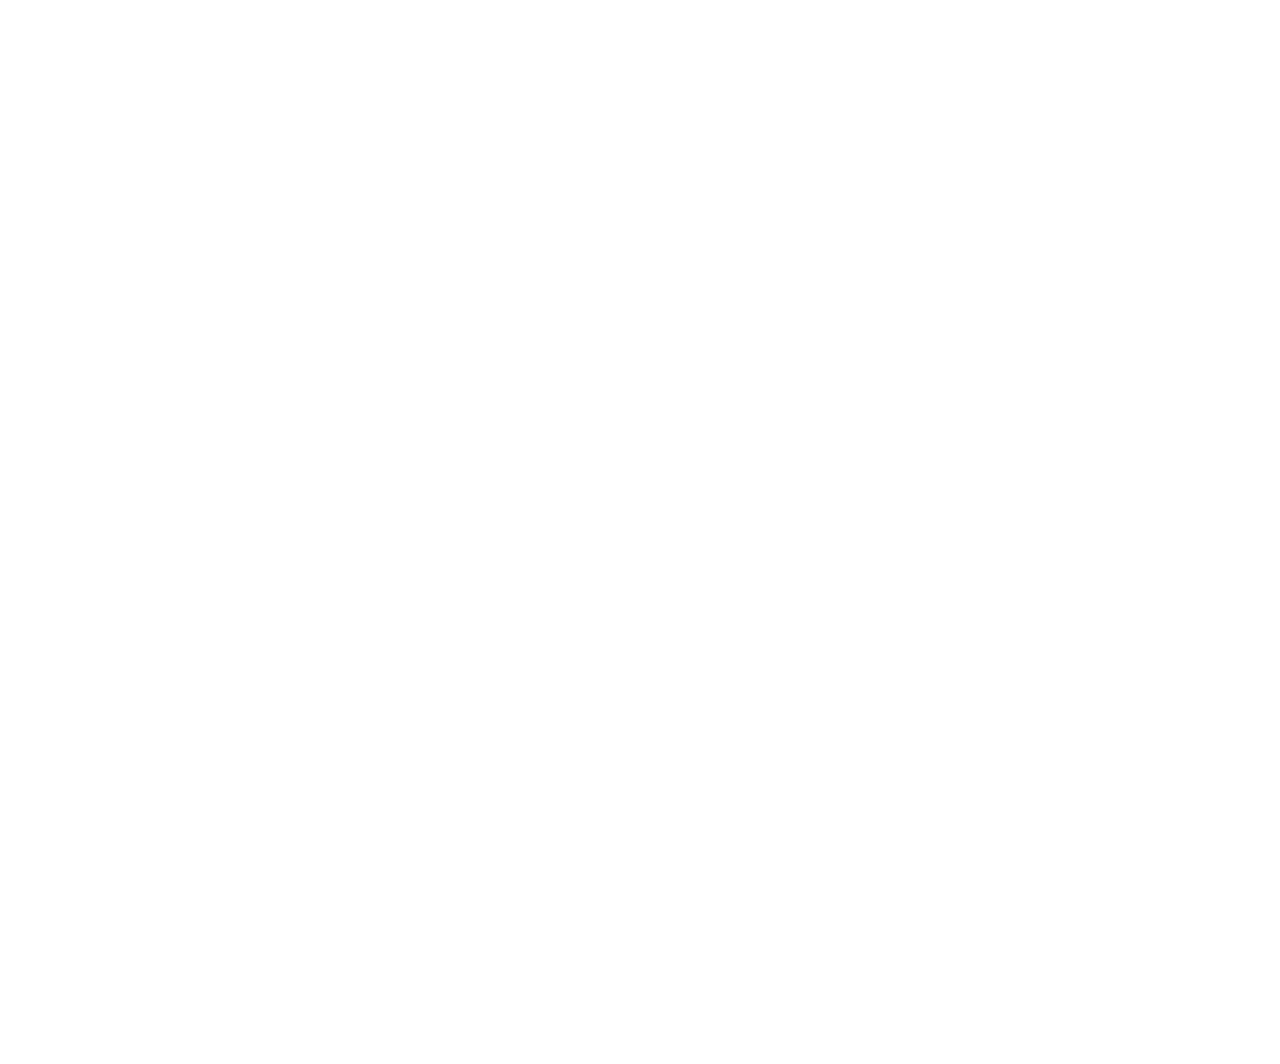
==== become-a-student.html @ 6bda3386 "Start of 'Become a Student' page." ====
<!DOCTYPE HTML>
<html>
<head>
    <title>TechDiversified - Become a Student</title>
    <meta http-equiv="content-type" content="text/html; charset=utf-8"/>
    <meta name="description" content=""/>
    <meta name="keywords" content=""/>
    <!--[if lte IE 8]>
    <script src="css/ie/html5shiv.js"></script><![endif]-->
    <script src="js/jquery.min.js"></script>
    <script src="js/jquery.poptrox.min.js"></script>
    <script src="js/skel.min.js"></script>
    <script src="js/init.js"></script>
    <noscript>
        <link rel="stylesheet" href="css/skel-noscript.css"/>
        <link rel="stylesheet" href="css/style.css"/>
    </noscript>
    <link rel="stylesheet" href="css/program.css"/>
    <!--[if lte IE 8]>
    <link rel="stylesheet" href="css/ie/v8.css"/><![endif]-->
</head>
<body>


<!-- Nav -->
<nav id="nav" style="top: 0px;position:relative">
    <!-- Logo -->
    <h1 id="logo"><a href="http://techdiversified.org"><img src="images/td_logo.png"/><img id="logo_text"
                                                                                           src="images/td_logo_text.png"/></a>
    </h1>

    <div id="headerMenuToggle" class="threeLines" style="float:right" class="clearfix">
        <div class="horizontal-bar"></div>
        <div class="horizontal-bar"></div>
        <div class="horizontal-bar"></div>
    </div>
    <ul>
        <li><a href="#intro">Apply Now</a></li>
        <li><a href="#one">Donate Now</a></li>
    </ul>
</nav>

<div id="rightSideBar">
    <div id="sideBarToggle" class="threeLines" style="float:right" class="clearfix">
        <div class="horizontal-bar"></div>
        <div class="horizontal-bar"></div>
        <div class="horizontal-bar"></div>
    </div>

    <ul>
        <li><a href="#intro">About the Program</a></li>
        <li><a href="#one">Become a Student</a></li>
        <li><a href="#intro">For Companies</a></li>
        <li><a href="#one">Volunteer</a></li>
        <li><a href="#intro">FAQ</a></li>
        <li><a href="#one">Our Team</a></li>
        <li><a href="#one">Contact Us</a></li>
    </ul>
</div>

<!-- Main -->
<section id="staticWrapper" class="main">
    <div class="static-inner">
        <header>
            <h2>Become a Student</h2>
        </header>
        <div class="content clearfix left half-width">
            <div class="textBlock">
                <p>
                    Maybe you've tried, and you're tired of trying to learn by struggling through books and too-simple or too-random online tutorials by yourself? Wouldn't it be nice if someone could just sit down and show you how to do it, step by step, so you can learn at your own pace -- in a way you could REALLY learn it?  --- Come check us out at Tech Diversified!
                </p>
            </div>
            <div class="textBlock">
                <p>
                    We are not a traditional classroom where teachers spend 95% of their time lecturing and working through example exercises on the board and students spending 95% of their (most effective, real learning time) doing “homework exercises” on their own.  Our students spend the majority of their class time actually working 	on problems while the teacher guides them in a structured way.
                </p>
            </div>
            <div class="textBlock">
                <p>
                    We realize that everyone learns differently, so we try to keep the student- to-teacher ratio as small as possible – so our students can utilize the classroom time and the teachers experience to its fullest ability.
                </p>
            </div>
        </div>
        <div class="left" style="text-align:center;">
            <img src="images/becomeastudent_circle.png" alt="become a student" />
            <div>Apply Now</div>
        </div>
    </div>
</section>

<!-- Footer -->
<footer id="footer">

    <!--
         Social Icons

         Use anything from here: http://fortawesome.github.io/Font-Awesome/cheatsheet/)
    -->
    <ul class="actions">
        <li><a href="#" class="fa solo fa-twitter"><span>Twitter</span></a></li>
        <li><a href="#" class="fa solo fa-facebook"><span>Facebook</span></a></li>
        <li><a href="#" class="fa solo fa-linkedin"><span>Linkedin</span></a></li>
    </ul>

    <!-- Menu -->
    <ul class="menu">
        <li>&copy; 2014 Tech Diversified. All Rights Reserved.</li>
    </ul>

</footer>

</body>
</html>
---- css/skel-noscript.css ----
/* Resets (http://meyerweb.com/eric/tools/css/reset/ | v2.0 | 20110126 | License: none (public domain)) */

	html,body,div,span,applet,object,iframe,h1,h2,h3,h4,h5,h6,p,blockquote,pre,a,abbr,acronym,address,big,cite,code,del,dfn,em,img,ins,kbd,q,s,samp,small,strike,strong,sub,sup,tt,var,b,u,i,center,dl,dt,dd,ol,ul,li,fieldset,form,label,legend,table,caption,tbody,tfoot,thead,tr,th,td,article,aside,canvas,details,embed,figure,figcaption,footer,header,hgroup,menu,nav,output,ruby,section,summary,time,mark,audio,video{margin:0;padding:0;border:0;font-size:100%;font:inherit;vertical-align:baseline;}article,aside,details,figcaption,figure,footer,header,hgroup,menu,nav,section{display:block;}body{line-height:1;}ol,ul{list-style:none;}blockquote,q{quotes:none;}blockquote:before,blockquote:after,q:before,q:after{content:'';content:none;}table{border-collapse:collapse;border-spacing:0;}body{-webkit-text-size-adjust:none}

/* Box Model */

	*, *:before, *:after {
		-moz-box-sizing: border-box;
		-webkit-box-sizing: border-box;
		-o-box-sizing: border-box;
		-ms-box-sizing: border-box;
		box-sizing: border-box;
	}

/* Container */

	body {
		min-width: 1200px;
	}

	.container {
		width: 1200px;
		margin-left: auto;
		margin-right: auto;
	}

	/* Modifiers */
	
		.container.small {
			width: 900px;
		}

		.container.big {
			width: 100%;
			max-width: 1500px;
			min-width: 1200px;
		}

/* Grid */

	/* Cells */

		.\31 2u { width: 100% }
		.\31 1u { width: 91.6666666667% }
		.\31 0u { width: 83.3333333333% }
		.\39 u { width: 75% }
		.\38 u { width: 66.6666666667% }
		.\37 u { width: 58.3333333333% }
		.\36 u { width: 50% }
		.\35 u { width: 41.6666666667% }
		.\34 u { width: 33.3333333333% }
		.\33 u { width: 25% }
		.\32 u { width: 16.6666666667% }
		.\31 u { width: 8.3333333333% }
		.\-11u { margin-left: 91.6666666667% }
		.\-10u { margin-left: 83.3333333333% }
		.\-9u { margin-left: 75% }
		.\-8u { margin-left: 66.6666666667% }
		.\-7u { margin-left: 58.3333333333% }
		.\-6u { margin-left: 50% }
		.\-5u { margin-left: 41.6666666667% }
		.\-4u { margin-left: 33.3333333333% }
		.\-3u { margin-left: 25% }
		.\-2u { margin-left: 16.6666666667% }
		.\-1u { margin-left: 8.3333333333% }

		.row > * {
			padding: 50px 0 0 50px;
			float: left;
			-moz-box-sizing: border-box;
			-webkit-box-sizing: border-box;
			-o-box-sizing: border-box;
			-ms-box-sizing: border-box;
			box-sizing: border-box;
		}

		.row + .row > * {
			padding-top: 50px;
		}

		.row {
			margin-left: -50px;
		}

	/* Rows */

		.row:after {
			content: '';
			display: block;
			clear: both;
			height: 0;
		}

		.row:first-child > * {
			padding-top: 0;
		}

		.row > * {
			padding-top: 0;
		}

		/* Modifiers */

			/* Flush */

				.row.flush {
					margin-left: 0;
				}

				.row.flush > * {
					padding: 0 !important;
				}

			/* Quarter */

				.row.quarter > * {
					padding: 12.5px 0 0 12.5px;
				}

				.row.quarter + .row.quarter > * {
					padding-top: 12.5px;
				}

				.row.quarter {
					margin-left: -12.5px;
				}

			/* Half */

				.row.half > * {
					padding: 25px 0 0 25px;
				}

				.row.half + .row.half > * {
					padding-top: 25px;
				}

				.row.half {
					margin-left: -25px;
				}

			/* One and (a) Half */

				.row.oneandhalf > * {
					padding: 75px 0 0 75px;
				}

				.row.oneandhalf + .row.oneandhalf > * {
					padding-top: 75px;
				}

				.row.oneandhalf {
					margin-left: -75px;
				}

			/* Double */

				.row.double > * {
					padding: 100px 0 0 100px;
				}

				.row.double + .row.double > * {
					padding-top: 100px;
				}

				.row.double {
					margin-left: -100px;
				}
---- css/style.css ----
@charset 'UTF-8';
@import url(http://fonts.googleapis.com/css?family=Source+Sans+Pro:300,900);
@font-face{font-family:'FontAwesome';src:url('font/fontawesome-webfont.eot?v=4.0.1');src:url('font/fontawesome-webfont.eot?#iefix&v=4.0.1') format('embedded-opentype'),url('font/fontawesome-webfont.woff?v=4.0.1') format('woff'),url('font/fontawesome-webfont.ttf?v=4.0.1') format('truetype'),url('font/fontawesome-webfont.svg?v=4.0.1#fontawesomeregular') format('svg');font-weight:normal;font-style:normal}
/***/
/*Custom Additions*/
/***/

@font-face {
    font-family: 'source_sans_proregular';
    src: url('font/sourcesanspro-regular-webfont.eot');
    src: url('font/sourcesanspro-regular-webfont.eot?#iefix') format('embedded-opentype'),
    url('font/sourcesanspro-regular-webfont.woff') format('woff'),
    url('font/sourcesanspro-regular-webfont.ttf') format('truetype'),
    url('font/sourcesanspro-regular-webfont.svg#source_sans_proregular') format('svg');
    font-weight: normal;
    font-style: normal;
}

@font-face{
    font-family: 'source_sans_prosemibold';
    src: url('font/sourcesanspro-semibold-webfont.eot');
    src: url('font/sourcesanspro-semibold-webfont.eot?#iefix') format('embedded-opentype'),
    url('font/sourcesanspro-semibold-webfont.woff') format('woff'),
    url('font/sourcesanspro-semibold-webfont.ttf') format('truetype'),
    url('font/sourcesanspro-semibold-webfont.svg#source_sans_prosemibold') format('svg');
    font-weight: normal;
    font-style: normal;
}

@font-face {
    font-family: 'source_sans_prolight';
    src: url('font/sourcesanspro-light-webfont.eot');
    src: url('font/sourcesanspro-light-webfont.eot?#iefix') format('embedded-opentype'),
    url('font/sourcesanspro-light-webfont.woff') format('woff'),
    url('font/sourcesanspro-light-webfont.ttf') format('truetype'),
    url('font/sourcesanspro-light-webfont.svg#source_sans_prolight') format('svg');
    font-weight: normal;
    font-style: normal;

}

@font-face {
    font-family: 'galileoflfmedium';
    src: url('font/galileoflf-roman-webfont.eot');
    src: url('font/galileoflf-roman-webfont.eot?#iefix') format('embedded-opentype'),
    url('font/galileoflf-roman-webfont.woff') format('woff'),
    url('font/galileoflf-roman-webfont.ttf') format('truetype'),
    url('font/galileoflf-roman-webfont.svg#galileoflfmedium') format('svg');
    font-weight: normal;
    font-style: normal;

}

.floatLeft{
    float:left;
}

.floatRight {
    float: right;
}



body.home .body li, body.not_found .body li {
    display: block;
    margin: 10px;
}

@media only screen and (min-width: 500px) {
    body #intro ul li {
        display: inline-block;
    }
}

body #intro ul{
    padding: 0;
    list-style: none;
}

body #intro ul li a{
    color: #fff !important;
    font-family: 'source_sans_prosemibold';

    display: inline-block;
    text-align: center;
    color: #fff;
    padding: 18px 30px;
    text-decoration: none;
    font-size: 20px;
    line-height: 1;
    text-transform: uppercase;
    position: relative;
    min-width: 185px;
    background: none;

    border: 2px solid #fff;
    -webkit-transition: all 500ms ease;
    -moz-transition: all 500ms ease;
    -ms-transition: all 500ms ease;
    transition: all 500ms ease;
}

body #intro ul li a:hover{
    background: #fff;
    color: #111 !important;
}

.sourceSemibold{
    font-family: source_sans_prosemibold;
}

.sourceRegular{
    font-family: source_sans_proregular;
}

.galileoMedium{
    font-family: galileoflfmedium;
}

.strong{
    font-weight: bold;
}

.orange{
    color: #e9746d;
}

.sourceSemibold.strong.infoTitle{
    font-size: 48px;
    color: #3a404c;
    line-height: 48px;
}

.infographic-table td{
    position: relative;
}

.infographicParagraph{
    width: 415px;
}

.infographic-table{
    padding: 20px 0;
}

.leftText{
    width: 275px;
}

.infographicImage{
    width: 200px;
}

.absolute{
    position: absolute;
}

#headerMenuToggle.threeLines{
    position: fixed;
    right: 25px;
    top: 15px;
    cursor:pointer;
}

#sideBarToggle.threeLines{
    position: absolute;
    right: 25px;
    top: 15px;
    cursor:pointer;
}

.threeLines .horizontal-bar{
    width:45px;
    margin: 8px 0;
    height: 6px;
    background-color: #fff;
}

/***** Invisible Div on which to watch for header display*****/
section#headerScrollWatch {
    height: 400px;
    position: absolute;
    width: 100%;
}

/*** right sliding panel ***/
#rightSideBar{
    width: 240px;
    height: 100%;
    background-color: #242424;
    position:fixed;
    right: -250px;
    top: 0;
    z-index: 3;
    padding: 0 35px;
    -moz-transition: all .5s ease 0s; /* This is the animation TO THE RIGHT for the details wrapper */
    -webkit-transition: all .5s ease 0s; /* This is the animation TO THE RIGHT for the details */
    -ms-transition: all .5s ease 0s; /* This is the animation TO THE RIGHT for the details */
    transition: all .5s ease 0s;
}

#rightSideBar a{
    color: #fff;
    text-decoration: none;
}

#rightSideBar ul{
    margin-top: 80px;
}

#rightSideBar li{
    margin: 20px 0;
}

#rightSideBar.active{
    right: 0px;
}

/********/
/* Section 1 on HomePage - Custom CSS */
/********/

#one .content p{
    font-family: source_sans_prolight;
    font-size: 20px;
    line-height: 30px;
    color: #39454b;
}

#one .content header h2{
    font-family: source_sans_prosemibold;
    color: #767980;
    font-size: 25px;
    text-transform: uppercase;
}

/********/
/* Section 2 on HomePage - Custom CSS */
/********/

.bottom-border{
    border-bottom: 1px solid #000;
    padding-bottom: 14px;
}

div#infographic-left-menu {
    width: 10%;
}

    div#infographic-left-menu div{
        color: #3a404c;
        color: #3a404c;
        text-transform: uppercase;
    }

    div#infographic-left-menu div.active{
        font-weight:bold;
    }


div#infographic-right-content{
    width: 80%;
    margin-left: 10%;
}

.infographic-title-1{
    font-family: source_sans_prolight;
    font-size: 53px;
    line-height: 53px;
    margin-bottom: 30px;
    margin-left: auto;
    margin-right: auto;
    width: 1200px;
}

#infographic-right-content .infographic-title-2{
    font-family: galileoflfmedium;
    font-size: 28px;
    line-height: 28px;
    margin-bottom: 50px;
}



#two{
    margin: 0 30px;
    padding: 2em 0 !important;
}

/********/
/* Section 3 on HomePage - Custom CSS */
/********/

.lisaright{
    background: url(../images/lisa_right.png) no-repeat;
    width: 451px;
    height: 550px;
    float:right;
}



/* Section 4 */
#peopleChartWrapper{
    border-bottom: 8px solid #e9746d;
}

/* Outreach */
#outreach .content p{
    font-family: source_sans_prolight;
    font-size: 20px;
    line-height: 30px;
    color: #39454b;
}

#outreach .content header h2{
    font-family: source_sans_prosemibold;
    color: #767980;
    font-size: 25px;
    text-transform: uppercase;
}

/* Brick Wall (Get Involved) */

.getInvolvedWrapper header h2{
    font-family: source_sans_prolight;
    font-size: 53px;
    line-height: 53px;
    margin-bottom: 30px;
    text-align: left;
}

.getInvolvedWrapper p{
    font-family: source_sans_prolight;
    font-size: 20px;
    line-height: 30px;
    color: #39454b;
    text-align: left;
    margin-bottom: 40px;
}

.getInvolvedWrapper{
    padding: 45px;
    background-color: #fff;
    min-height: 315px;
    width: 715px;
    margin: 0 auto;
}

.getInvolvedWrapper ul{
    list-style: none;
}

.getInvolvedWrapper ul li{
    display: inline-block;
    margin: 0 10px;
}

.getInvolvedWrapper ul li a {
    color: #fff !important;
    font-family: 'source_sans_prosemibold';
    display: inline-block;
    text-align: center;
    padding: 18px 30px;
    text-decoration: none;
    font-size: 14px;
    line-height: 1;
    text-transform: uppercase;
    position: relative;
    min-width: 170px;
    background: none;
}

.getInvolvedWrapper ul li a.apply{
    background-color: #3a404c;
}

.getInvolvedWrapper ul li a.donate{
    background-color: #e9746d;
}

.getInvolvedWrapper ul li a.volunteer{
    background-color: #694e4d;
}




/*********************************************************************************/
/* Basic                                                                         */
/*********************************************************************************/

    .clearfix:before,
    .clearfix:after {
        content: " ";
        display: table;
    }
    .clearfix:after {
        clear: both;
    }
    .clearfix {
        *zoom: 1;
    }

	body {
		background: #fff;
        overflow-x: hidden;
	}

		body.loading {
		}
		
			body.loading * {
				-moz-transition: none !important;
				-webkit-transition: none !important;
				-o-transition: none !important;
				-ms-transition: none !important;
				transition: none !important;
			}

	body,input,textarea,select {
		font-family: 'Source Sans Pro', sans-serif;
		font-weight: 300;
		font-size: 18pt;
		line-height: 1.75em;
		color: #39454b;
		letter-spacing: 0.5px;
	}

	h1,h2,h3,h4,h5,h6 {
		font-weight: 900;
		color: inherit;
	}
	
		h1 a, h2 a, h3 a, h4 a, h5 a, h6 a {
			color: inherit;
			text-decoration: none;
		}
		
	h2 {
		font-size: 2.25em;
		letter-spacing: -2px;
		line-height: 1.25em;
	}
		
	strong, b {
		font-weight: 900;
		color: inherit;
	}
	
	em, i {
		font-style: italic;
	}

	a {
		color: #98c593;

		-moz-transition: all 0.2s ease-in-out, color 0.2s ease-in-out;
		-webkit-transition: all 0.2s ease-in-out, color 0.2s ease-in-out;
		-o-transition: all 0.2s ease-in-out, color 0.2s ease-in-out;
		-ms-transition: all 0.2s ease-in-out, color 0.2s ease-in-out;
		transition: all 0.2s ease-in-out, color 0.2s ease-in-out;
	}

	sub {
		position: relative;
		top: 0.5em;
		font-size: 0.8em;
	}
	
	sup {
		position: relative;
		top: -0.5em;
		font-size: 0.8em;
	}
	
	hr {
		border: 0;
		border-top: solid 1px #ddd;
	}
	
	blockquote {
		border-left: solid 0.5em #ddd;
		padding: 1em 0 1em 2em;
		font-style: italic;
	}
	
	p, ul, ol, dl, table {
		margin-bottom: 1em;
	}

	header {
		margin-bottom: 1em;
	}
	
		header p {
			display: block;
			margin: 1em 0 0 0;
			padding: 0 0 0.5em 0;
		}
		
	footer {
		margin-top: 2em;
	}

	br.clear {
		clear: both;
	}

	/* Sections/Articles */
	
		section,
		article {
			margin-bottom: 3em;
		}
		
		section > :last-child,
		article > :last-child {
			margin-bottom: 0;
		}

		section > .content > :last-child,
		article > .content > :last-child {
			margin-bottom: 0;
		}

		section:last-child,
		article:last-child {
			margin-bottom: 0;
		}

		.row > section,
		.row > article {
			margin-bottom: 0;
		}

	/* Images */

		.image {
			position: relative;
			display: inline-block;
		}
		
			.image:before {
				content: '';
				position: absolute;
				left: 0;
				top: 0;
				width: 100%;
				height: 100%;
				background: url('images/overlay.png');
			}
		
			.image img {
				display: block;
				width: 100%;
			}

			.image.featured {
				display: block;
				width: 100%;
				margin: 0 0 2em 0;
			}
			
			.image.full {
				display: block;
				width: 100%;
			}
			
			.image.left {
				float: left;
				margin: 0 2em 2em 0;
			}
			
			.image.centered {
				display: block;
				margin: 0 0 2em 0;
			}

				.image.centered img {
					margin: 0 auto;
					width: auto;
				}

	/* Lists */

		ul.default {
			list-style: disc;
			padding-left: 1em;
		}
		
			ul.default li {
				padding-left: 0.5em;
			}		

		ul.icons {
			cursor: default;
		}	
		
			ul.icons li {
				display: inline-block;
			}
			
				ul.icons a {
					display: inline-block;
					width: 2em;
					height: 2em;
					line-height: 2em;
					text-align: center;
					border: 0;
				}

		ul.menu {
			cursor: default;
		}
		
			ul.menu li {
				display: inline-block;
				line-height: 1em;
				border-left: solid 1px rgba(145,146,147,0.25);
				padding: 0 0 0 0.5em;
				margin: 0 0 0 0.5em;
			}
			
			ul.menu li:first-child {
				border-left: 0;
				padding-left: 0;
				margin-left: 0;
			}

		ul.actions {
			cursor: default;
		}
		
			ul.actions li {
				display: inline-block;
				margin: 0 0 0 0.5em;
			}
			
			ul.actions li:first-child {
				margin-left: 0;
			}

		ol.default {
			list-style: decimal;
			padding-left: 1.25em;
		}

			ol.default li {
				padding-left: 0.25em;
			}

	/* Forms */

		form {
		}
		
			form label {
				display: block;
			}
		
			form input[type="text"],
			form input[type="password"],
			form select,
			form textarea {
				display: block;
				width: 100%;
				padding: 0.75em;
				background: none;
				border: solid 2px rgba(185,186,187,0.25);
				color: inherit;
				border-radius: 0.5em;
				outline: none;

				-moz-appearance: none;
				-webkit-appearance: none;
				-o-appearance: none;
				-ms-appearance: none;
				appearance: none;

				-moz-transition: all 0.2s ease-in-out, color 0.2s ease-in-out;
				-webkit-transition: all 0.2s ease-in-out, color 0.2s ease-in-out;
				-o-transition: all 0.2s ease-in-out, color 0.2s ease-in-out;
				-ms-transition: all 0.2s ease-in-out, color 0.2s ease-in-out;
				transition: all 0.2s ease-in-out, color 0.2s ease-in-out;
			}

				form input[type="text"]:hover,
				form input[type="password"]:hover,
				form select:hover,
				form textarea:hover {
				}

				form input[type="text"]:focus,
				form input[type="password"]:focus,
				form select:focus,
				form textarea:focus {
					border-color: #9ac8e9;
				}

			form input[type="text"],
			form input[type="password"],
			form select {
				line-height: 1em;
			}
				
			form textarea {
				min-height: 8em;
			}

			form .formerize-placeholder {
				color: rgba(145,146,147,0.85) !important;
			}

			form ::-webkit-input-placeholder {
				color: rgba(145,146,147,0.85) !important;
			}

			form :-moz-placeholder {
				color: rgba(145,146,147,0.85) !important;
			}

			form ::-moz-placeholder {
				color: rgba(145,146,147,0.85) !important;
			}

			form :-ms-input-placeholder {
				color: rgba(145,146,147,0.85) !important;
			}

			form ::-moz-focus-inner {
				border: 0;
			}
			
	/* Tables */
	
		table {
			width: 100%;
		}
		
			table.default {
				width: 100%;
			}
			
				table.default tbody tr:nth-child(2n+2) {
					background: #f4f4f4;
				}
				
				table.default td {
					padding: 0.5em 1em 0.5em 1em;
				}
				
				table.default th {
					text-align: left;
					font-weight: 900;
					padding: 0.5em 1em 0.5em 1em;
				}
			
				table.default thead {
					background: #444;
					color: #fff;
				}
				
				table.default tfoot {
					background: #eee;
				}
				
				table.default tbody {
				}

	/* Buttons */
		
		.button {
			background-color: #98c593;
			border: 0;
			border-radius: 3.5em;
			color: #fff;
			cursor: pointer;
			display: inline-block;
			height: 3.5em;
			line-height: 3.5em;
			outline: 0;
			padding: 0 2em 0 2em;
			position: relative;
			text-align: center;
			text-decoration: none;

			-moz-appearance: none;
			-webkit-appearance: none;
			-o-appearance: none;
			-ms-appearance: none;
			appearance: none;

			-moz-transition: all 0.2s ease-in-out;
			-webkit-transition: all 0.2s ease-in-out;
			-o-transition: all 0.2s ease-in-out;
			-ms-transition: all 0.2s ease-in-out;
			transition: all 0.2s ease-in-out;
		}

			.button.down {
				width: 5em;
				height: 5em;
				line-height: 4.5em;
				padding: 0;
				background-image: url('images/dark-arrow.svg');
				background-position: center center;
				background-repeat: no-repeat;
				text-indent: -10em;
				overflow: hidden;
			}
			
				.button.down.anchored {
					bottom: 0;
					border-bottom: 0;
					border-radius: 3em 3em 0 0;
					height: 4.5em;
					margin-left: -2.5em;
				}
			
			.button.anchored {
				position: absolute;
				left: 50%;
			}
			
			.button:hover {
				background-color: #a8d5a3;
			}
			
			.button:active {
				background-color: #88b583;
			}

			.button.style2 {
				background-color: transparent;
				border: solid 2px #e5e6e7;
				color: inherit;
			}

				.button.style2:hover {
					background-color: rgba(145,146,147,0.035);
				}
				
				.button.style2.down {
					background-image: url('images/arrow.svg');
				}

	/* Box */

		.box {
			background: #fff;
			color: #39454b;
			padding: 2em;
		}
		
			.box.style2 {
				padding: 2.5em 2.5em 2.5em 2.5em;
			}

	/* Main */
		
		.main {
			position: relative;
			margin: 0;
			overflow-x: hidden;
		}
		
			.main.style1 {
				text-align: center;
				padding: 15em 0 15em 0;
			}
			
				.main.style1 h2 {
                    font-family: 'source_sans_proregular';
					font-size: 3.5em;
					line-height: 1em;
					letter-spacing: -4px;
				}
				
				.main.style1 .content {
					opacity: 1.0;

					-moz-transition: all 1s ease;
					-webkit-transition: all 1s ease;
					-o-transition: all 1s ease;
					-ms-transition: all 1s ease;
					transition: all 1s ease;
					
					-moz-transform: translateZ(0);
					-webkit-transform: translateZ(0);
					-o-transform: translateZ(0);
					-ms-transform: translateZ(0);
					transform: translateZ(0);
				}

                .main.style1 .content header{
                    margin-top: 55px;
                }
				
			.main.style1.inactive {
			}
			
				.main.style1.inactive .content {
					opacity: 0;
				}
		
			.main.style2 {
				padding: 10em 0 10em 0;
				overflow: hidden;
			}
			
				.main.style2 .content {
					position: relative;
					width: 35%;

					-moz-transition: all 1s ease;
					-webkit-transition: all 1s ease;
					-o-transition: all 1s ease;
					-ms-transition: all 1s ease;
					transition: all 1s ease;
					
					-moz-transform: translateZ(0);
					-webkit-transform: translateZ(0);
					-o-transform: translateZ(0);
					-ms-transform: translateZ(0);
					transform: translateZ(0);
				}
			
				.main.style2.left {
				}

					.main.style2.left .content {
						left: 0;
					}

				.main.style2.right {
				}

					.main.style2.right .content {
						left: 65%;
					}

				.main.style2.inactive {
				}

					.main.style2.inactive .content {
					}

						.main.style2.inactive.left .content {
							left: -35%;
						}

						.main.style2.inactive.right .content {
							left: 100%;
						}
		
			.main.style3 {
				text-align: center;
				padding: 6em 0 6em 0;
			}

				.main.style3 .content {
				}

					.main.style3 .content > header {
						margin-bottom: 2em;
					}

				.main.style3.primary {
					background: #fff;
				}
			
				.main.style3.secondary {
					background: #f5f6f7;
				}


	/* Dark */

		.dark {
			color: #fff;
		}

			.dark a {
				color: #fff;
			}
		
			.dark .button.style2 {
				border-color: inherit;
				background-color: rgba(64,64,64,0.05);
			}

				.dark .button.style2:hover {
					background-color: rgba(255,255,255,0.1);
				}
				
				.dark .button.style2.down {
					background-image: url('images/dark-arrow.svg');
				}


/* Dark */

.light {
    color: #000;
}

    .light a {
        color: #000;
    }

        .light .button.style2 {
            border-color: inherit;
            background-color: rgba(64,64,64,0.05);
        }

            .light .button.style2:hover {
                background-color: rgba(0,0,0,0.1);
            }

            .light .button.style2.down {
                background-image: url('images/dark-arrow.svg');
            }
		
/*********************************************************************************/
/* Icons                                                                         */
/* Powered by Font Awesome by Dave Gandy | http://fontawesome.io                 */
/* Licensed under the SIL OFL 1.1 (font), MIT (CSS)                              */
/*********************************************************************************/

	.fa {
		text-decoration: none;
	}

		.fa.solo {
		}
		
			.fa.solo span {
				display: none;
			}

		.fa:before {
			display:inline-block;
			font-family: FontAwesome;
			font-size: 1.25em;
			text-decoration: none;
			font-style: normal;
			font-weight: normal;
			line-height: 1;
			-webkit-font-smoothing:antialiased;
			-moz-osx-font-smoothing:grayscale;
		}

		.fa-lg{font-size:1.3333333333333333em;line-height:.75em;vertical-align:-15%}
		.fa-2x{font-size:2em}
		.fa-3x{font-size:3em}
		.fa-4x{font-size:4em}
		.fa-5x{font-size:5em}
		.fa-fw{width:1.2857142857142858em;text-align:center}
		.fa-ul{padding-left:0;margin-left:2.142857142857143em;list-style-type:none}.fa-ul>li{position:relative}
		.fa-li{position:absolute;left:-2.142857142857143em;width:2.142857142857143em;top:.14285714285714285em;text-align:center}.fa-li.fa-lg{left:-1.8571428571428572em}
		.fa-border{padding:.2em .25em .15em;border:solid .08em #eee;border-radius:.1em}
		.pull-right{float:right}
		.pull-left{float:left}
		.fa.pull-left{margin-right:.3em}
		.fa.pull-right{margin-left:.3em}
		.fa-spin{-webkit-animation:spin 2s infinite linear;-moz-animation:spin 2s infinite linear;-o-animation:spin 2s infinite linear;animation:spin 2s infinite linear}
		@-moz-keyframes spin{0%{-moz-transform:rotate(0deg)} 100%{-moz-transform:rotate(359deg)}}@-webkit-keyframes spin{0%{-webkit-transform:rotate(0deg)} 100%{-webkit-transform:rotate(359deg)}}@-o-keyframes spin{0%{-o-transform:rotate(0deg)} 100%{-o-transform:rotate(359deg)}}@-ms-keyframes spin{0%{-ms-transform:rotate(0deg)} 100%{-ms-transform:rotate(359deg)}}@keyframes spin{0%{transform:rotate(0deg)} 100%{transform:rotate(359deg)}}.fa-rotate-90{filter:progid:DXImageTransform.Microsoft.BasicImage(rotation=1);-webkit-transform:rotate(90deg);-moz-transform:rotate(90deg);-ms-transform:rotate(90deg);-o-transform:rotate(90deg);transform:rotate(90deg)}
		.fa-rotate-180{filter:progid:DXImageTransform.Microsoft.BasicImage(rotation=2);-webkit-transform:rotate(180deg);-moz-transform:rotate(180deg);-ms-transform:rotate(180deg);-o-transform:rotate(180deg);transform:rotate(180deg)}
		.fa-rotate-270{filter:progid:DXImageTransform.Microsoft.BasicImage(rotation=3);-webkit-transform:rotate(270deg);-moz-transform:rotate(270deg);-ms-transform:rotate(270deg);-o-transform:rotate(270deg);transform:rotate(270deg)}
		.fa-flip-horizontal{filter:progid:DXImageTransform.Microsoft.BasicImage(rotation=0, mirror=1);-webkit-transform:scale(-1, 1);-moz-transform:scale(-1, 1);-ms-transform:scale(-1, 1);-o-transform:scale(-1, 1);transform:scale(-1, 1)}
		.fa-flip-vertical{filter:progid:DXImageTransform.Microsoft.BasicImage(rotation=2, mirror=1);-webkit-transform:scale(1, -1);-moz-transform:scale(1, -1);-ms-transform:scale(1, -1);-o-transform:scale(1, -1);transform:scale(1, -1)}
		.fa-stack{position:relative;display:inline-block;width:2em;height:2em;line-height:2em;vertical-align:middle}
		.fa-stack-1x,.fa-stack-2x{position:absolute;left:0;width:100%;text-align:center}
		.fa-stack-1x{line-height:inherit}
		.fa-stack-2x{font-size:2em}
		.fa-inverse{color:#fff}
		.fa-glass:before{content:"\f000"}
		.fa-music:before{content:"\f001"}
		.fa-search:before{content:"\f002"}
		.fa-envelope-o:before{content:"\f003"}
		.fa-heart:before{content:"\f004"}
		.fa-star:before{content:"\f005"}
		.fa-star-o:before{content:"\f006"}
		.fa-user:before{content:"\f007"}
		.fa-film:before{content:"\f008"}
		.fa-th-large:before{content:"\f009"}
		.fa-th:before{content:"\f00a"}
		.fa-th-list:before{content:"\f00b"}
		.fa-check:before{content:"\f00c"}
		.fa-times:before{content:"\f00d"}
		.fa-search-plus:before{content:"\f00e"}
		.fa-search-minus:before{content:"\f010"}
		.fa-power-off:before{content:"\f011"}
		.fa-signal:before{content:"\f012"}
		.fa-gear:before,.fa-cog:before{content:"\f013"}
		.fa-trash-o:before{content:"\f014"}
		.fa-home:before{content:"\f015"}
		.fa-file-o:before{content:"\f016"}
		.fa-clock-o:before{content:"\f017"}
		.fa-road:before{content:"\f018"}
		.fa-download:before{content:"\f019"}
		.fa-arrow-circle-o-down:before{content:"\f01a"}
		.fa-arrow-circle-o-up:before{content:"\f01b"}
		.fa-inbox:before{content:"\f01c"}
		.fa-play-circle-o:before{content:"\f01d"}
		.fa-rotate-right:before,.fa-repeat:before{content:"\f01e"}
		.fa-refresh:before{content:"\f021"}
		.fa-list-alt:before{content:"\f022"}
		.fa-lock:before{content:"\f023"}
		.fa-flag:before{content:"\f024"}
		.fa-headphones:before{content:"\f025"}
		.fa-volume-off:before{content:"\f026"}
		.fa-volume-down:before{content:"\f027"}
		.fa-volume-up:before{content:"\f028"}
		.fa-qrcode:before{content:"\f029"}
		.fa-barcode:before{content:"\f02a"}
		.fa-tag:before{content:"\f02b"}
		.fa-tags:before{content:"\f02c"}
		.fa-book:before{content:"\f02d"}
		.fa-bookmark:before{content:"\f02e"}
		.fa-print:before{content:"\f02f"}
		.fa-camera:before{content:"\f030"}
		.fa-font:before{content:"\f031"}
		.fa-bold:before{content:"\f032"}
		.fa-italic:before{content:"\f033"}
		.fa-text-height:before{content:"\f034"}
		.fa-text-width:before{content:"\f035"}
		.fa-align-left:before{content:"\f036"}
		.fa-align-center:before{content:"\f037"}
		.fa-align-right:before{content:"\f038"}
		.fa-align-justify:before{content:"\f039"}
		.fa-list:before{content:"\f03a"}
		.fa-dedent:before,.fa-outdent:before{content:"\f03b"}
		.fa-indent:before{content:"\f03c"}
		.fa-video-camera:before{content:"\f03d"}
		.fa-picture-o:before{content:"\f03e"}
		.fa-pencil:before{content:"\f040"}
		.fa-map-marker:before{content:"\f041"}
		.fa-adjust:before{content:"\f042"}
		.fa-tint:before{content:"\f043"}
		.fa-edit:before,.fa-pencil-square-o:before{content:"\f044"}
		.fa-share-square-o:before{content:"\f045"}
		.fa-check-square-o:before{content:"\f046"}
		.fa-move:before{content:"\f047"}
		.fa-step-backward:before{content:"\f048"}
		.fa-fast-backward:before{content:"\f049"}
		.fa-backward:before{content:"\f04a"}
		.fa-play:before{content:"\f04b"}
		.fa-pause:before{content:"\f04c"}
		.fa-stop:before{content:"\f04d"}
		.fa-forward:before{content:"\f04e"}
		.fa-fast-forward:before{content:"\f050"}
		.fa-step-forward:before{content:"\f051"}
		.fa-eject:before{content:"\f052"}
		.fa-chevron-left:before{content:"\f053"}
		.fa-chevron-right:before{content:"\f054"}
		.fa-plus-circle:before{content:"\f055"}
		.fa-minus-circle:before{content:"\f056"}
		.fa-times-circle:before{content:"\f057"}
		.fa-check-circle:before{content:"\f058"}
		.fa-question-circle:before{content:"\f059"}
		.fa-info-circle:before{content:"\f05a"}
		.fa-crosshairs:before{content:"\f05b"}
		.fa-times-circle-o:before{content:"\f05c"}
		.fa-check-circle-o:before{content:"\f05d"}
		.fa-ban:before{content:"\f05e"}
		.fa-arrow-left:before{content:"\f060"}
		.fa-arrow-right:before{content:"\f061"}
		.fa-arrow-up:before{content:"\f062"}
		.fa-arrow-down:before{content:"\f063"}
		.fa-mail-forward:before,.fa-share:before{content:"\f064"}
		.fa-resize-full:before{content:"\f065"}
		.fa-resize-small:before{content:"\f066"}
		.fa-plus:before{content:"\f067"}
		.fa-minus:before{content:"\f068"}
		.fa-asterisk:before{content:"\f069"}
		.fa-exclamation-circle:before{content:"\f06a"}
		.fa-gift:before{content:"\f06b"}
		.fa-leaf:before{content:"\f06c"}
		.fa-fire:before{content:"\f06d"}
		.fa-eye:before{content:"\f06e"}
		.fa-eye-slash:before{content:"\f070"}
		.fa-warning:before,.fa-exclamation-triangle:before{content:"\f071"}
		.fa-plane:before{content:"\f072"}
		.fa-calendar:before{content:"\f073"}
		.fa-random:before{content:"\f074"}
		.fa-comment:before{content:"\f075"}
		.fa-magnet:before{content:"\f076"}
		.fa-chevron-up:before{content:"\f077"}
		.fa-chevron-down:before{content:"\f078"}
		.fa-retweet:before{content:"\f079"}
		.fa-shopping-cart:before{content:"\f07a"}
		.fa-folder:before{content:"\f07b"}
		.fa-folder-open:before{content:"\f07c"}
		.fa-resize-vertical:before{content:"\f07d"}
		.fa-resize-horizontal:before{content:"\f07e"}
		.fa-bar-chart-o:before{content:"\f080"}
		.fa-twitter-square:before{content:"\f081"}
		.fa-facebook-square:before{content:"\f082"}
		.fa-camera-retro:before{content:"\f083"}
		.fa-key:before{content:"\f084"}
		.fa-gears:before,.fa-cogs:before{content:"\f085"}
		.fa-comments:before{content:"\f086"}
		.fa-thumbs-o-up:before{content:"\f087"}
		.fa-thumbs-o-down:before{content:"\f088"}
		.fa-star-half:before{content:"\f089"}
		.fa-heart-o:before{content:"\f08a"}
		.fa-sign-out:before{content:"\f08b"}
		.fa-linkedin-square:before{content:"\f08c"}
		.fa-thumb-tack:before{content:"\f08d"}
		.fa-external-link:before{content:"\f08e"}
		.fa-sign-in:before{content:"\f090"}
		.fa-trophy:before{content:"\f091"}
		.fa-github-square:before{content:"\f092"}
		.fa-upload:before{content:"\f093"}
		.fa-lemon-o:before{content:"\f094"}
		.fa-phone:before{content:"\f095"}
		.fa-square-o:before{content:"\f096"}
		.fa-bookmark-o:before{content:"\f097"}
		.fa-phone-square:before{content:"\f098"}
		.fa-twitter:before{content:"\f099"}
		.fa-facebook:before{content:"\f09a"}
		.fa-github:before{content:"\f09b"}
		.fa-unlock:before{content:"\f09c"}
		.fa-credit-card:before{content:"\f09d"}
		.fa-rss:before{content:"\f09e"}
		.fa-hdd-o:before{content:"\f0a0"}
		.fa-bullhorn:before{content:"\f0a1"}
		.fa-bell:before{content:"\f0f3"}
		.fa-certificate:before{content:"\f0a3"}
		.fa-hand-o-right:before{content:"\f0a4"}
		.fa-hand-o-left:before{content:"\f0a5"}
		.fa-hand-o-up:before{content:"\f0a6"}
		.fa-hand-o-down:before{content:"\f0a7"}
		.fa-arrow-circle-left:before{content:"\f0a8"}
		.fa-arrow-circle-right:before{content:"\f0a9"}
		.fa-arrow-circle-up:before{content:"\f0aa"}
		.fa-arrow-circle-down:before{content:"\f0ab"}
		.fa-globe:before{content:"\f0ac"}
		.fa-wrench:before{content:"\f0ad"}
		.fa-tasks:before{content:"\f0ae"}
		.fa-filter:before{content:"\f0b0"}
		.fa-briefcase:before{content:"\f0b1"}
		.fa-fullscreen:before{content:"\f0b2"}
		.fa-group:before{content:"\f0c0"}
		.fa-chain:before,.fa-link:before{content:"\f0c1"}
		.fa-cloud:before{content:"\f0c2"}
		.fa-flask:before{content:"\f0c3"}
		.fa-cut:before,.fa-scissors:before{content:"\f0c4"}
		.fa-copy:before,.fa-files-o:before{content:"\f0c5"}
		.fa-paperclip:before{content:"\f0c6"}
		.fa-save:before,.fa-floppy-o:before{content:"\f0c7"}
		.fa-square:before{content:"\f0c8"}
		.fa-reorder:before{content:"\f0c9"}
		.fa-list-ul:before{content:"\f0ca"}
		.fa-list-ol:before{content:"\f0cb"}
		.fa-strikethrough:before{content:"\f0cc"}
		.fa-underline:before{content:"\f0cd"}
		.fa-table:before{content:"\f0ce"}
		.fa-magic:before{content:"\f0d0"}
		.fa-truck:before{content:"\f0d1"}
		.fa-pinterest:before{content:"\f0d2"}
		.fa-pinterest-square:before{content:"\f0d3"}
		.fa-google-plus-square:before{content:"\f0d4"}
		.fa-google-plus:before{content:"\f0d5"}
		.fa-money:before{content:"\f0d6"}
		.fa-caret-down:before{content:"\f0d7"}
		.fa-caret-up:before{content:"\f0d8"}
		.fa-caret-left:before{content:"\f0d9"}
		.fa-caret-right:before{content:"\f0da"}
		.fa-columns:before{content:"\f0db"}
		.fa-unsorted:before,.fa-sort:before{content:"\f0dc"}
		.fa-sort-down:before,.fa-sort-asc:before{content:"\f0dd"}
		.fa-sort-up:before,.fa-sort-desc:before{content:"\f0de"}
		.fa-envelope:before{content:"\f0e0"}
		.fa-linkedin:before{content:"\f0e1"}
		.fa-rotate-left:before,.fa-undo:before{content:"\f0e2"}
		.fa-legal:before,.fa-gavel:before{content:"\f0e3"}
		.fa-dashboard:before,.fa-tachometer:before{content:"\f0e4"}
		.fa-comment-o:before{content:"\f0e5"}
		.fa-comments-o:before{content:"\f0e6"}
		.fa-flash:before,.fa-bolt:before{content:"\f0e7"}
		.fa-sitemap:before{content:"\f0e8"}
		.fa-umbrella:before{content:"\f0e9"}
		.fa-paste:before,.fa-clipboard:before{content:"\f0ea"}
		.fa-lightbulb-o:before{content:"\f0eb"}
		.fa-exchange:before{content:"\f0ec"}
		.fa-cloud-download:before{content:"\f0ed"}
		.fa-cloud-upload:before{content:"\f0ee"}
		.fa-user-md:before{content:"\f0f0"}
		.fa-stethoscope:before{content:"\f0f1"}
		.fa-suitcase:before{content:"\f0f2"}
		.fa-bell-o:before{content:"\f0a2"}
		.fa-coffee:before{content:"\f0f4"}
		.fa-cutlery:before{content:"\f0f5"}
		.fa-file-text-o:before{content:"\f0f6"}
		.fa-building:before{content:"\f0f7"}
		.fa-hospital:before{content:"\f0f8"}
		.fa-ambulance:before{content:"\f0f9"}
		.fa-medkit:before{content:"\f0fa"}
		.fa-fighter-jet:before{content:"\f0fb"}
		.fa-beer:before{content:"\f0fc"}
		.fa-h-square:before{content:"\f0fd"}
		.fa-plus-square:before{content:"\f0fe"}
		.fa-angle-double-left:before{content:"\f100"}
		.fa-angle-double-right:before{content:"\f101"}
		.fa-angle-double-up:before{content:"\f102"}
		.fa-angle-double-down:before{content:"\f103"}
		.fa-angle-left:before{content:"\f104"}
		.fa-angle-right:before{content:"\f105"}
		.fa-angle-up:before{content:"\f106"}
		.fa-angle-down:before{content:"\f107"}
		.fa-desktop:before{content:"\f108"}
		.fa-laptop:before{content:"\f109"}
		.fa-tablet:before{content:"\f10a"}
		.fa-mobile-phone:before,.fa-mobile:before{content:"\f10b"}
		.fa-circle-o:before{content:"\f10c"}
		.fa-quote-left:before{content:"\f10d"}
		.fa-quote-right:before{content:"\f10e"}
		.fa-spinner:before{content:"\f110"}
		.fa-circle:before{content:"\f111"}
		.fa-mail-reply:before,.fa-reply:before{content:"\f112"}
		.fa-github-alt:before{content:"\f113"}
		.fa-folder-o:before{content:"\f114"}
		.fa-folder-open-o:before{content:"\f115"}
		.fa-expand-o:before{content:"\f116"}
		.fa-collapse-o:before{content:"\f117"}
		.fa-smile-o:before{content:"\f118"}
		.fa-frown-o:before{content:"\f119"}
		.fa-meh-o:before{content:"\f11a"}
		.fa-gamepad:before{content:"\f11b"}
		.fa-keyboard-o:before{content:"\f11c"}
		.fa-flag-o:before{content:"\f11d"}
		.fa-flag-checkered:before{content:"\f11e"}
		.fa-terminal:before{content:"\f120"}
		.fa-code:before{content:"\f121"}
		.fa-reply-all:before{content:"\f122"}
		.fa-mail-reply-all:before{content:"\f122"}
		.fa-star-half-empty:before,.fa-star-half-full:before,.fa-star-half-o:before{content:"\f123"}
		.fa-location-arrow:before{content:"\f124"}
		.fa-crop:before{content:"\f125"}
		.fa-code-fork:before{content:"\f126"}
		.fa-unlink:before,.fa-chain-broken:before{content:"\f127"}
		.fa-question:before{content:"\f128"}
		.fa-info:before{content:"\f129"}
		.fa-exclamation:before{content:"\f12a"}
		.fa-superscript:before{content:"\f12b"}
		.fa-subscript:before{content:"\f12c"}
		.fa-eraser:before{content:"\f12d"}
		.fa-puzzle-piece:before{content:"\f12e"}
		.fa-microphone:before{content:"\f130"}
		.fa-microphone-slash:before{content:"\f131"}
		.fa-shield:before{content:"\f132"}
		.fa-calendar-o:before{content:"\f133"}
		.fa-fire-extinguisher:before{content:"\f134"}
		.fa-rocket:before{content:"\f135"}
		.fa-maxcdn:before{content:"\f136"}
		.fa-chevron-circle-left:before{content:"\f137"}
		.fa-chevron-circle-right:before{content:"\f138"}
		.fa-chevron-circle-up:before{content:"\f139"}
		.fa-chevron-circle-down:before{content:"\f13a"}
		.fa-html5:before{content:"\f13b"}
		.fa-css3:before{content:"\f13c"}
		.fa-anchor:before{content:"\f13d"}
		.fa-unlock-o:before{content:"\f13e"}
		.fa-bullseye:before{content:"\f140"}
		.fa-ellipsis-horizontal:before{content:"\f141"}
		.fa-ellipsis-vertical:before{content:"\f142"}
		.fa-rss-square:before{content:"\f143"}
		.fa-play-circle:before{content:"\f144"}
		.fa-ticket:before{content:"\f145"}
		.fa-minus-square:before{content:"\f146"}
		.fa-minus-square-o:before{content:"\f147"}
		.fa-level-up:before{content:"\f148"}
		.fa-level-down:before{content:"\f149"}
		.fa-check-square:before{content:"\f14a"}
		.fa-pencil-square:before{content:"\f14b"}
		.fa-external-link-square:before{content:"\f14c"}
		.fa-share-square:before{content:"\f14d"}
		.fa-compass:before{content:"\f14e"}
		.fa-toggle-down:before,.fa-caret-square-o-down:before{content:"\f150"}
		.fa-toggle-up:before,.fa-caret-square-o-up:before{content:"\f151"}
		.fa-toggle-right:before,.fa-caret-square-o-right:before{content:"\f152"}
		.fa-euro:before,.fa-eur:before{content:"\f153"}
		.fa-gbp:before{content:"\f154"}
		.fa-dollar:before,.fa-usd:before{content:"\f155"}
		.fa-rupee:before,.fa-inr:before{content:"\f156"}
		.fa-cny:before,.fa-rmb:before,.fa-yen:before,.fa-jpy:before{content:"\f157"}
		.fa-ruble:before,.fa-rouble:before,.fa-rub:before{content:"\f158"}
		.fa-won:before,.fa-krw:before{content:"\f159"}
		.fa-bitcoin:before,.fa-btc:before{content:"\f15a"}
		.fa-file:before{content:"\f15b"}
		.fa-file-text:before{content:"\f15c"}
		.fa-sort-alpha-asc:before{content:"\f15d"}
		.fa-sort-alpha-desc:before{content:"\f15e"}
		.fa-sort-amount-asc:before{content:"\f160"}
		.fa-sort-amount-desc:before{content:"\f161"}
		.fa-sort-numeric-asc:before{content:"\f162"}
		.fa-sort-numeric-desc:before{content:"\f163"}
		.fa-thumbs-up:before{content:"\f164"}
		.fa-thumbs-down:before{content:"\f165"}
		.fa-youtube-square:before{content:"\f166"}
		.fa-youtube:before{content:"\f167"}
		.fa-xing:before{content:"\f168"}
		.fa-xing-square:before{content:"\f169"}
		.fa-youtube-play:before{content:"\f16a"}
		.fa-dropbox:before{content:"\f16b"}
		.fa-stack-overflow:before{content:"\f16c"}
		.fa-instagram:before{content:"\f16d"}
		.fa-flickr:before{content:"\f16e"}
		.fa-adn:before{content:"\f170"}
		.fa-bitbucket:before{content:"\f171"}
		.fa-bitbucket-square:before{content:"\f172"}
		.fa-tumblr:before{content:"\f173"}
		.fa-tumblr-square:before{content:"\f174"}
		.fa-long-arrow-down:before{content:"\f175"}
		.fa-long-arrow-up:before{content:"\f176"}
		.fa-long-arrow-left:before{content:"\f177"}
		.fa-long-arrow-right:before{content:"\f178"}
		.fa-apple:before{content:"\f179"}
		.fa-windows:before{content:"\f17a"}
		.fa-android:before{content:"\f17b"}
		.fa-linux:before{content:"\f17c"}
		.fa-dribbble:before{content:"\f17d"}
		.fa-skype:before{content:"\f17e"}
		.fa-foursquare:before{content:"\f180"}
		.fa-trello:before{content:"\f181"}
		.fa-female:before{content:"\f182"}
		.fa-male:before{content:"\f183"}
		.fa-gittip:before{content:"\f184"}
		.fa-sun-o:before{content:"\f185"}
		.fa-moon-o:before{content:"\f186"}
		.fa-archive:before{content:"\f187"}
		.fa-bug:before{content:"\f188"}
		.fa-vk:before{content:"\f189"}
		.fa-weibo:before{content:"\f18a"}
		.fa-renren:before{content:"\f18b"}
		.fa-pagelines:before{content:"\f18c"}
		.fa-stack-exchange:before{content:"\f18d"}
		.fa-arrow-circle-o-right:before{content:"\f18e"}
		.fa-arrow-circle-o-left:before{content:"\f190"}
		.fa-toggle-left:before,.fa-caret-square-o-left:before{content:"\f191"}
		.fa-dot-circle-o:before{content:"\f192"}
		.fa-wheelchair:before{content:"\f193"}
		.fa-vimeo-square:before{content:"\f194"}
		.fa-turkish-lira:before,.fa-try:before{content:"\f195"}

/*********************************************************************************/
/* Header                                                                        */
/*********************************************************************************/

	#header {
		position: fixed;
        opacity: 0;
		z-index: 2;
		left: 0;
		top: 0;
		width: 100%;
		background: #fff;
		background: rgba(255,255,255,0);
		height: 3em;
		line-height: 3em;
	}

    .inactive #header {
        opacity: 1;
    }
	
	body {
		 /*padding-top: 3em;*/
	}

	#logo {
		position: absolute;
		left: 1.7em;
		top: 1.3em;
		height: 3em;
		line-height: 3em;
		letter-spacing: -1px;
	}
	
		#logo a {
			font-size: 1.25em;
		}

        #logo #logo_text {
            margin-left: 15px;
        }
	
	#nav {

		position: fixed;
        top: -150px;
		height: 4em;
		line-height: 4em;
        -moz-transition: all .5s ease .3s; /* This is the animation TO THE RIGHT for the details wrapper */
        -webkit-transition: all .5s ease .3s; /* This is the animation TO THE RIGHT for the details */
        -ms-transition: all .5s ease .3s; /* This is the animation TO THE RIGHT for the details */
        transition: all .5s ease .3s;
        z-index: 1;
        background-color: #282828;
        color: #fff;
        width: 100%;
        text-align: right;
        padding-right: 5em;
	}

    #nav.active{
        top: 0px;
    }

		#nav ul {
			margin: 0;
		}

			#nav ul li {
				display: inline-block;
				margin-left: 0.5em;
				font-size: 0.9em;
			}
			
				#nav ul li a {
					display: block;
					color: inherit;
					text-decoration: none;
					height: 3em;
					line-height: 3em;
					padding: 0 0.5em 0 0.5em;
					outline: 0;
				}

/*********************************************************************************/
/* Intro                                                                         */
/*********************************************************************************/

	#intro {
		background: url('images/overlay.png'), url('../images/landing.jpg');
		background-size: 256px 256px, cover;
		background-attachment: fixed, fixed;
		background-position: top left, bottom center;
		background-repeat: repeat, no-repeat;
	}

/*********************************************************************************/
/* One                                                                           */
/*********************************************************************************/

	#one {
		background: url('images/overlay.png'), url('../images/home_1.jpg');
		background-size: 256px 256px, cover;
		background-attachment: fixed, fixed;
		background-position: top left, center center;
	}

/*********************************************************************************/
/* Two                                                                           */
/*********************************************************************************/

	#two {
		background-size: 256px 256px, cover;
		background-attachment: fixed, fixed;
		background-position: top left, center center;
        background-color: #fff;
	}

/*********************************************************************************/
/* Work                                                                          */
/*********************************************************************************/

	#work {
        background-color: #f0f0f0;
        padding: 2em 0 0 0;
	}
	
		#work .row.images {
		}
	
			#work .row.images .image {
				position: relative;
				top: 0;
				left: 0;
				opacity: 1.0;
			
				-moz-transition: all 1s ease;
				-webkit-transition: all 1s ease;
				-o-transition: all 1s ease;
				-ms-transition: all 1s ease;
				transition: all 1s ease;
				
				-moz-transform: translateZ(0);
				-webkit-transform: translateZ(0);
				-o-transform: translateZ(0);
				-ms-transform: translateZ(0);
				transform: translateZ(0);
			}
		
			#work .row.images.inactive {
			}

				#work .row.images.inactive .image {
					opacity: 0;
				}
			
				#work .row.images.inactive .image.l {
					left: -14em;
				}
			
				#work .row.images.inactive .image.r {
					left: 14em;
				}


/*********************************************************************************/
/* Outreach                                                                         */
/*********************************************************************************/

#outreach {
    background: url('images/overlay.png'),url('../images/outreach.png');
    background-size: 256px 256px, cover;
    background-attachment: fixed, fixed;
    background-position: top left, bottom center;
    background-repeat: repeat, no-repeat;
}

/*********************************************************************************/
/* Brick wall                                                                         */
/*********************************************************************************/

#brickwall {
    background: url('../images/brickwall.png');
    background-size: cover;
    background-repeat: no-repeat;
    min-height: 1010px;
}
			
/*********************************************************************************/
/* Contact                                                                       */
/*********************************************************************************/

	#contact {
		padding-bottom: 0;
		overflow: hidden;
	}
	
		#contact .box {
			position: relative;
			bottom: 0;
			
			-moz-transition: all 1s ease;
			-webkit-transition: all 1s ease;
			-o-transition: all 1s ease;
			-ms-transition: all 1s ease;
			transition: all 1s ease;
			
			-moz-transform: translateZ(0);
			-webkit-transform: translateZ(0);
			-o-transform: translateZ(0);
			-ms-transform: translateZ(0);
			transform: translateZ(0);
		}
		
		#contact.inactive {
		}

			#contact.inactive .box {
				bottom: -30em;
			}

/*********************************************************************************/
/* Footer                                                                        */
/*********************************************************************************/
	
	#footer {
		position: relative;
		height: 5em;
		line-height: 5em;
		margin: 0;
		background: #39454b;
		color: #999;
		color: rgba(185,186,187,0.5);
		overflow: hidden;
	}

		#footer a {
			color: #999;
			color: rgba(185,186,187,0.5);
		}

			#footer a:hover {
				color: #bbb;
				color: rgba(185,186,187,1.0);
			}
	
		#footer .actions {
			position: absolute;
			right: 1em;
			top: 0.25em;
			height: 5em;
			line-height: 5em;
			margin: 0;
		}
		
			#footer .actions li {
				font-size: 1.25em;
				margin: 0;
			}
			
				#footer .actions li a {
					padding: 0.5em;
				}
		
		#footer .menu {
			position: absolute;
			left: 2em;
			top: 0;
			height: 5em;
			line-height: 5em;
			margin: 0;
		}
		
			#footer .menu li {
				font-size: 0.9em;
			}

/*********************************************************************************/
/* Poptrox                                                                       */
/*********************************************************************************/

	.poptrox-popup {
		background: #fff;
		-moz-box-sizing: content-box;
		-webkit-box-sizing: content-box;
		-o-box-sizing: content-box;
		-ms-box-sizing: content-box;
		box-sizing: content-box;
		padding-bottom: 3em;
		box-shadow: 0 0.1em 0.15em 0 rgba(0,0,0,0.15);
	}
	
		.poptrox-popup .loader {
			width: 48px;
			height: 48px;
			background: url('images/loader.gif');
			position: absolute;
			top: 50%;
			left: 50%;
			margin: -24px 0 0 -24px;
		}
	
		.poptrox-popup .caption {
			position: absolute;
			bottom: 0;
			left: 0;
			background: #fff;
			width: 100%;
			height: 3em;
			line-height: 2.8em;
			text-align: center;
			cursor: default;
			z-index: 1;
			font-size: 0.9em;
		}
		
		.poptrox-popup .nav-next,
		.poptrox-popup .nav-previous {
			position: absolute;
			top: 0;
			width: 50%;
			height: 100%;
			opacity: 0;
			cursor: pointer;
			background: rgba(0,0,0,0.01);
			-moz-transition: opacity 0.2s ease-in-out;
			-webkit-transition: opacity 0.2s ease-in-out;
			-o-transition: opacity 0.2s ease-in-out;
			-ms-transition: opacity 0.2s ease-in-out;
			transition: opacity 0.2s ease-in-out;
			-webkit-tap-highlight-color: rgba(255,255,255,0);
		}

			.poptrox-popup .nav-next:before,
			.poptrox-popup .nav-previous:before {
				content: '';
				position: absolute;
				width: 96px;
				height: 64px;
				background: url('images/poptrox-nav.svg');
				top: -moz-calc(50% - 1.5em);
				top: -webkit-calc(50% - 1.5em);
				top: -o-calc(50% - 1.5em);
				top: -ms-calc(50% - 1.5em);
				top: calc(50% - 1.5em);
				margin: -32px 0 0 0;
			}
		
			.poptrox-popup:hover .nav-next,
			.poptrox-popup:hover .nav-previous {
				opacity: 0.5;
			}

			.poptrox-popup:hover .nav-next:hover,
			.poptrox-popup:hover .nav-previous:hover {
				opacity: 1.0;
			}
			
			.poptrox-popup .nav-previous:before
			{
				-moz-transform: scaleX(-1);
				-webkit-transform: scaleX(-1);
				-o-transform: scaleX(-1);
				-ms-transform: scaleX(-1);
				transform: scaleX(-1);
				-ms-filter: "FlipH";			
				filter: FlipH;
			}

		.poptrox-popup .nav-next {
			right: 0;
		}

			.poptrox-popup .nav-next:before {
				right: 0;
			}
		
		.poptrox-popup .nav-previous {
			left: 0;
		}

			.poptrox-popup .nav-previous:before {
				left: 0;
			}
			
		.poptrox-popup .closer {
			position: absolute;
			top: 0;
			right: 0;
			width: 64px;
			height: 64px;
			text-indent: -9999px;
			z-index: 2;
			opacity: 0;
			-moz-transition: opacity 0.2s ease-in-out;
			-webkit-transition: opacity 0.2s ease-in-out;
			-o-transition: opacity 0.2s ease-in-out;
			-ms-transition: opacity 0.2s ease-in-out;
			transition: opacity 0.2s ease-in-out;
			-webkit-tap-highlight-color: rgba(255,255,255,0);
		}
		
			.poptrox-popup .closer:before {
				content: '';
				display: block;
				position: absolute;
				right: 16px;
				top: 16px;
				width: 40px;
				height: 40px;
				border-radius: 100%;
				box-shadow: inset 0 0 0 2px #fff;
				background: url('images/poptrox-closer.svg') center center;
				color: #fff !important;
			}

			.poptrox-popup:hover .closer {
				opacity: 0.5;
			}

			.poptrox-popup:hover .closer:hover {
				opacity: 1.0;
			}
			
/*********************************************************************************/
/* Touch Mode                                                                    */
/*********************************************************************************/

	body.touch {
	}
	
		body.touch .main {
			background-attachment: scroll !important;
		}
		
		body.touch .poptrox-popup {
		}

			body.touch .poptrox-popup .nav-next,
			body.touch .poptrox-popup .nav-previous,
			body.touch .poptrox-popup .closer {
				opacity: 1.0 !important;
			}
---- css/program.css ----
.program-inner{
    padding: 50px 30px;
}

#program header{
    margin-left: 10px;
}

#program h2{
    font-family: source_sans_prolight;
    color: #3a404c;
    font-size: 35px;
}

#program .content{
    font-family: source_sans_proregular;
    font-size: 18px;
}

#program .content .textBlock{
    width: 50%;
    padding: 10px;
}

#program .left{
    float:left;
}

#program .center{
    text-align: center;
}
---- css/ie/v8.css ----
/*********************************************************************************/
/* Basic                                                                         */
/*********************************************************************************/

	.button, input, select, textarea {
		position: relative;
		-ms-behavior: url('css/ie/PIE.htc');
	}
	
	input, select, textarea {
		border: solid 1px #ccc;
	}

	/* Buttons */
		
		.button {
		}

			.button.down {
				text-indent: 0;
			}
	
/*********************************************************************************/
/* Intro                                                                         */
/*********************************************************************************/

	#intro {
		-ms-behavior: url('css/ie/backgroundsize.min.htc');
		background: url('../../images/landing.jpg');
		background-size: cover;
	}
	
		#intro:before {
			content: '';
			background: url('../images/overlay.png');
			width: 100%;
			height: 100%;
			position: absolute;
			left: 0;
			top: 0;
		}

/*********************************************************************************/
/* One                                                                           */
/*********************************************************************************/

	#one {
		-ms-behavior: url('css/ie/backgroundsize.min.htc');
		background: url('../../images/one.jpg');
		background-size: cover;
	}

		#one:before {
			content: '';
			background: url('../images/overlay.png');
			width: 100%;
			height: 100%;
			position: absolute;
			left: 0;
			top: 0;
		}

/*********************************************************************************/
/* Two                                                                           */
/*********************************************************************************/

	#two {
		-ms-behavior: url('css/ie/backgroundsize.min.htc');
		background: url('../../images/two.jpg');
		background-size: cover;
	}

		#two:before {
			content: '';
			background: url('../images/overlay.png');
			width: 100%;
			height: 100%;
			position: absolute;
			left: 0;
			top: 0;
		}
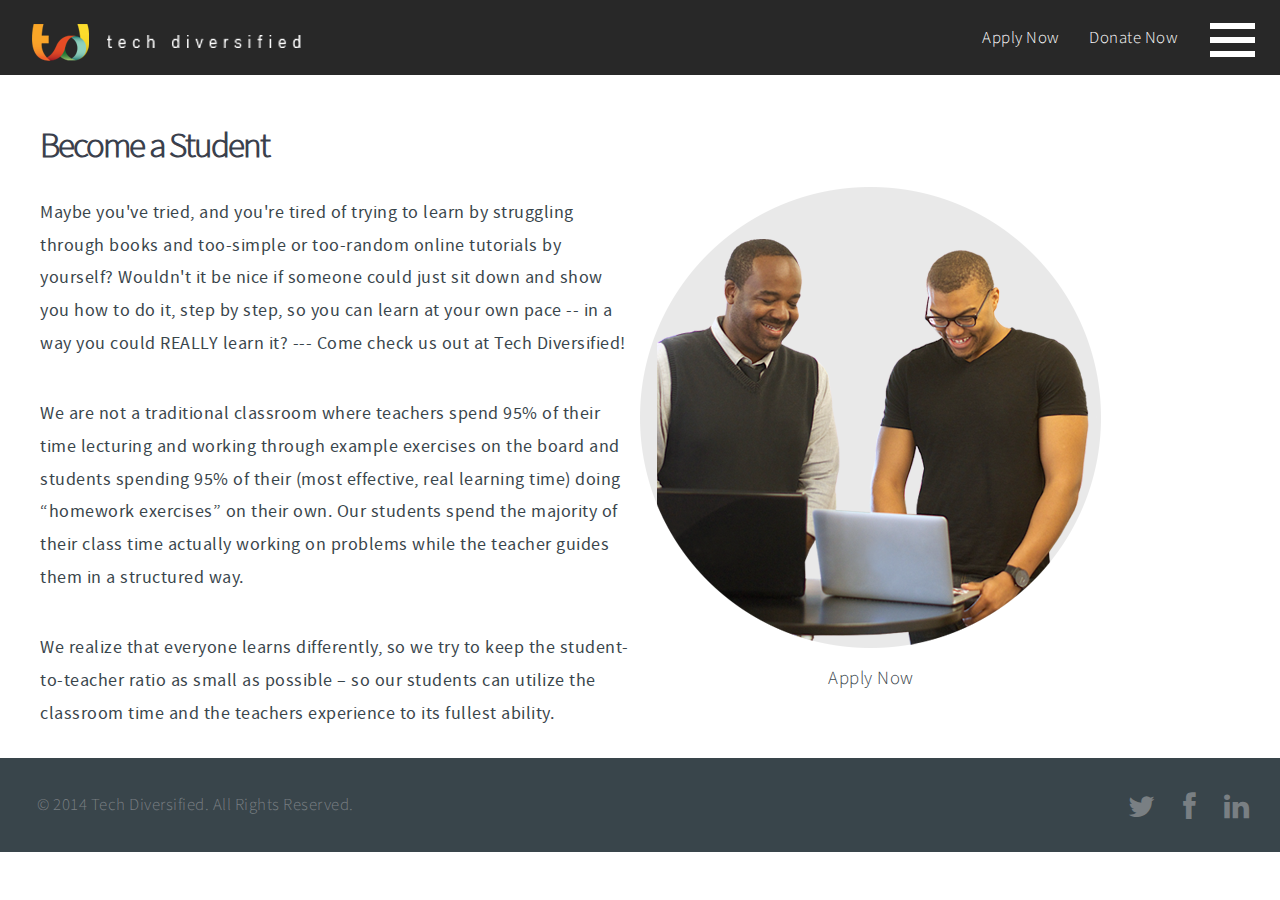
==== commit ca2a2bc5: "Working on filling out pages. Added Mustache for nav tempting. Filling out team page with images." ====
--- a/become-a-student.html
+++ b/become-a-student.html
@@ -8,9 +8,10 @@
     <!--[if lte IE 8]>
     <script src="css/ie/html5shiv.js"></script><![endif]-->
     <script src="js/jquery.min.js"></script>
+    <script src="js/mustache.js"></script>
     <script src="js/jquery.poptrox.min.js"></script>
     <script src="js/skel.min.js"></script>
-    <script src="js/init.js"></script>
+    <script src="js/static-pages.js"></script>
     <noscript>
         <link rel="stylesheet" href="css/skel-noscript.css"/>
         <link rel="stylesheet" href="css/style.css"/>
@@ -47,14 +48,8 @@
         <div class="horizontal-bar"></div>
     </div>
 
-    <ul>
-        <li><a href="#intro">About the Program</a></li>
-        <li><a href="#one">Become a Student</a></li>
-        <li><a href="#intro">For Companies</a></li>
-        <li><a href="#one">Volunteer</a></li>
-        <li><a href="#intro">FAQ</a></li>
-        <li><a href="#one">Our Team</a></li>
-        <li><a href="#one">Contact Us</a></li>
+    <ul id="right-nav-menu">
+
     </ul>
 </div>
 
--- a/css/program.css
+++ b/css/program.css
@@ -1,31 +1,63 @@
-.program-inner{
+.static-inner{
     padding: 50px 30px;
 }
 
-#program header{
+#staticWrapper header{
     margin-left: 10px;
 }
 
-#program h2{
+#staticWrapper h2{
     font-family: source_sans_prolight;
     color: #3a404c;
     font-size: 35px;
 }
 
-#program .content{
+#staticWrapper .content{
     font-family: source_sans_proregular;
     font-size: 18px;
 }
 
-#program .content .textBlock{
-    width: 50%;
+#staticWrapper .content .textBlock{
     padding: 10px;
 }
 
-#program .left{
+#staticWrapper .left{
     float:left;
 }
 
-#program .center{
+#staticWrapper .center{
     text-align: center;
+}
+
+#staticWrapper .half-width{
+    width: 50%;
+}
+
+
+#staticWrapper div.question {
+    color: #e9746d;
+    font-family: source_sans_prosemibold;
+    font-size: 23px;
+    padding-left: 10px;
+}
+
+#staticWrapper div.answer {
+    display: none;
+}
+
+#staticWrapper div.bio-container{
+    margin-left: 20px;
+    width: 70%;
+}
+
+#staticWrapper div.bio-contianer .name{
+    font-size: 28px;
+}
+
+#staticWrapper div.bio-contianer .title{
+    font-size: 23px;
+}
+
+#staticWrapper li.team-member{
+    margin: 32px 0;
 }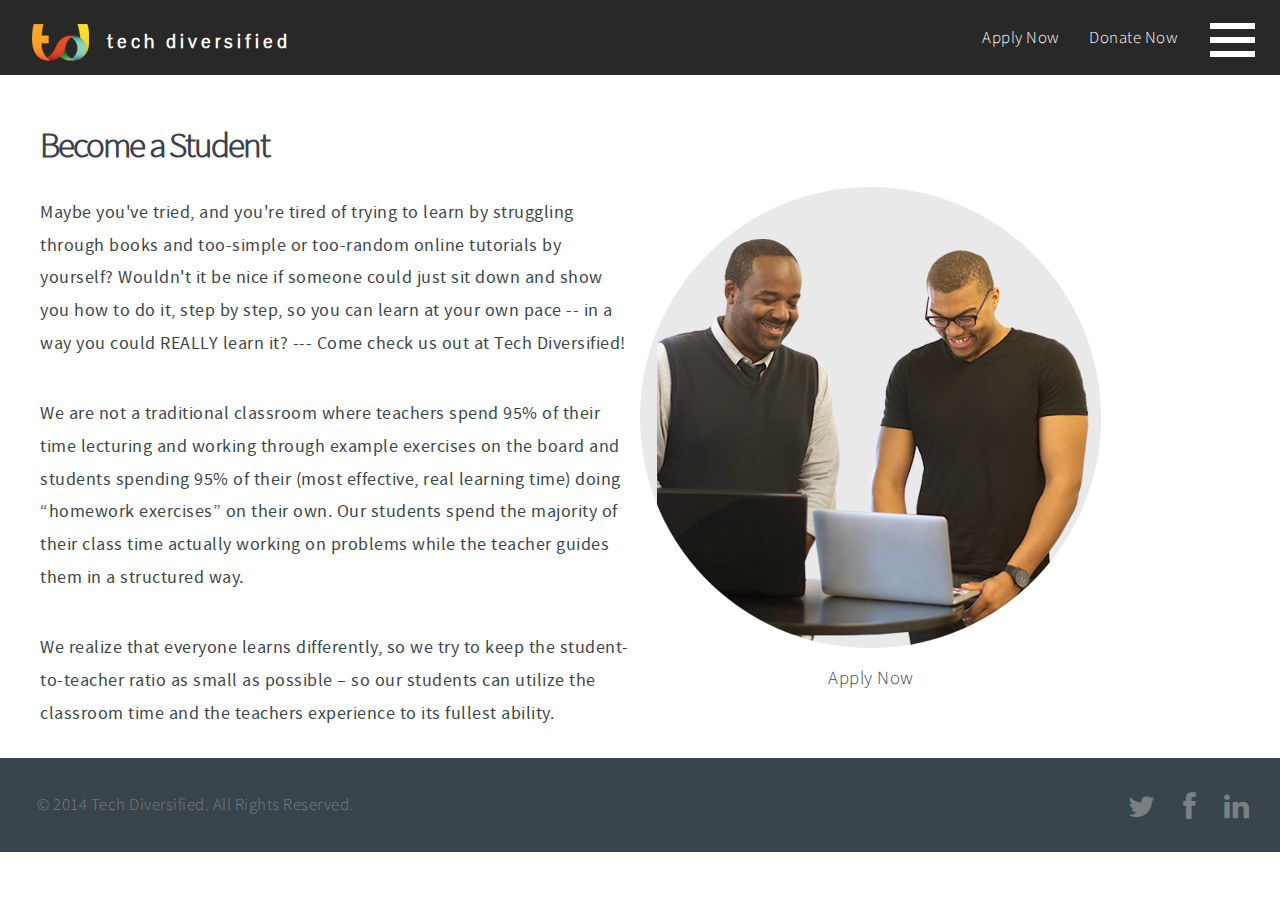
==== commit 43f4b876: "TechDiversified Logo Font." ====
--- a/become-a-student.html
+++ b/become-a-student.html
@@ -26,8 +26,7 @@
 <!-- Nav -->
 <nav id="nav" style="top: 0px;position:relative">
     <!-- Logo -->
-    <h1 id="logo"><a href="http://techdiversified.org"><img src="images/td_logo.png"/><img id="logo_text"
-                                                                                           src="images/td_logo_text.png"/></a>
+    <h1 id="logo"><a href="http://techdiversified.org"><img src="images/td_logo.png"/><span class="logo_text">tech diversified</span></a>
     </h1>
 
     <div id="headerMenuToggle" class="threeLines" style="float:right" class="clearfix">
@@ -91,10 +90,7 @@
 
          Use anything from here: http://fortawesome.github.io/Font-Awesome/cheatsheet/)
     -->
-    <ul class="actions">
-        <li><a href="#" class="fa solo fa-twitter"><span>Twitter</span></a></li>
-        <li><a href="#" class="fa solo fa-facebook"><span>Facebook</span></a></li>
-        <li><a href="#" class="fa solo fa-linkedin"><span>Linkedin</span></a></li>
+    <ul id="footerItems" class="actions">
     </ul>
 
     <!-- Menu -->
--- a/css/style.css
+++ b/css/style.css
@@ -51,6 +51,18 @@
 
 }
 
+@font-face {
+    font-family: 'pontano_sansregular';
+    src: url('font/pontanosans-regular-webfont.eot');
+    src: url('font/pontanosans-regular-webfont.eot?#iefix') format('embedded-opentype'),
+    url('font/pontanosans-regular-webfont.woff') format('woff'),
+    url('font/pontanosans-regular-webfont.ttf') format('truetype'),
+    url('font/pontanosans-regular-webfont.svg#pontano_sansregular') format('svg');
+    font-weight: normal;
+    font-style: normal;
+
+}
+
 .floatLeft{
     float:left;
 }
@@ -58,8 +70,6 @@
 .floatRight {
     float: right;
 }
-
-
 
 body.home .body li, body.not_found .body li {
     display: block;
@@ -105,6 +115,24 @@
     color: #111 !important;
 }
 
+#bodyWrapper{
+    -moz-transition: all .5s linear 0s; /* This is the animation TO THE RIGHT for the details wrapper */
+    -webkit-transition: all .5s linear 0s; /* This is the animation TO THE RIGHT for the details */
+    -ms-transition: all .5s linear 0s; /* This is the animation TO THE RIGHT for the details */
+    transition: all .5s linear 0s;
+}
+
+#bodyWrapper.rightMenu{
+    -moz-transition: all .5s linear 0s; /* This is the animation TO THE RIGHT for the details wrapper */
+    -webkit-transition: all .5s linear 0s; /* This is the animation TO THE RIGHT for the details */
+    -ms-transition: all .5s linear 0s; /* This is the animation TO THE RIGHT for the details */
+    transition: all .5s linear 0s;
+    -webkit-transform: translateX(-240px);
+    transform: translateX(-240px);
+    -ms-transform:translateX(-240px);
+    -moz-transform:translateX(-240px);
+}
+
 .sourceSemibold{
     font-family: source_sans_prosemibold;
 }
@@ -151,9 +179,6 @@
     width: 200px;
 }
 
-.absolute{
-    position: absolute;
-}
 
 #headerMenuToggle.threeLines{
     position: fixed;
@@ -189,14 +214,14 @@
     height: 100%;
     background-color: #242424;
     position:fixed;
-    right: -250px;
+    right: -240px;
     top: 0;
     z-index: 3;
     padding: 0 35px;
-    -moz-transition: all .5s ease 0s; /* This is the animation TO THE RIGHT for the details wrapper */
-    -webkit-transition: all .5s ease 0s; /* This is the animation TO THE RIGHT for the details */
-    -ms-transition: all .5s ease 0s; /* This is the animation TO THE RIGHT for the details */
-    transition: all .5s ease 0s;
+    -moz-transition: all .5s linear 0s; /* This is the animation TO THE RIGHT for the details wrapper */
+    -webkit-transition: all .5s linear 0s; /* This is the animation TO THE RIGHT for the details */
+    -ms-transition: all .5s linear 0s; /* This is the animation TO THE RIGHT for the details */
+    transition: all .5s linear 0s;
 }
 
 #rightSideBar a{
@@ -213,7 +238,14 @@
 }
 
 #rightSideBar.active{
-    right: 0px;
+    -webkit-transform: translateX(-240px);
+    transform: translateX(-240px);
+    -ms-transform:translateX(-240px);
+    -moz-transform:translateX(-240px);
+    -moz-transition: all .5s linear 0s; /* This is the animation TO THE RIGHT for the details wrapper */
+    -webkit-transition: all .5s linear 0s; /* This is the animation TO THE RIGHT for the details */
+    -ms-transition: all .5s linear 0s; /* This is the animation TO THE RIGHT for the details */
+    transition: all .5s linear 0s;
 }
 
 /********/
@@ -293,8 +325,8 @@
 
 .lisaright{
     background: url(../images/lisa_right.png) no-repeat;
-    width: 451px;
-    height: 550px;
+    width: 540px;
+    height: 561px;
     float:right;
 }
 
@@ -1484,8 +1516,16 @@
 			font-size: 1.25em;
 		}
 
-        #logo #logo_text {
-            margin-left: 15px;
+        #logo .logo_text {
+            left: 75px;
+            font-family: pontano_sansregular;
+            font-size: 14pt;
+            letter-spacing: 4px;
+            color: #fff;
+            position: absolute;
+            width: 300px;
+            top: -10px;
+            text-align: left;
         }
 	
 	#nav {
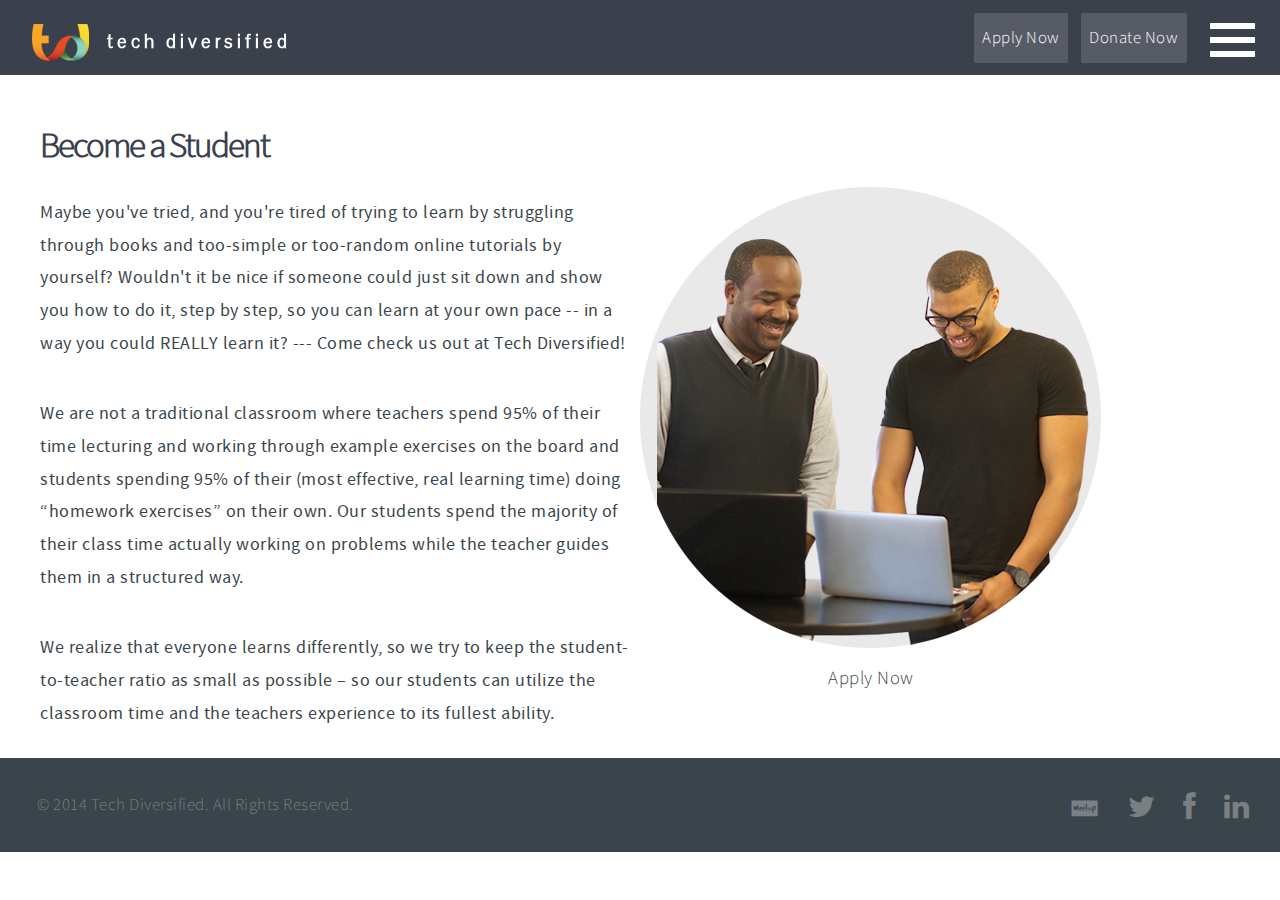
==== commit e586a851: "favicon" ====
--- a/become-a-student.html
+++ b/become-a-student.html
@@ -2,6 +2,7 @@
 <html>
 <head>
     <title>TechDiversified - Become a Student</title>
+    <link rel="icon" type="image/ico" href="favicon.ico">
     <meta http-equiv="content-type" content="text/html; charset=utf-8"/>
     <meta name="description" content=""/>
     <meta name="keywords" content=""/>
--- a/css/style.css
+++ b/css/style.css
@@ -61,6 +61,35 @@
     font-weight: normal;
     font-style: normal;
 
+}
+
+@font-face {
+    font-family: "meetup";
+    src:url("font/meetup.eot");
+    src:url("font/meetup.eot?#iefix") format("embedded-opentype"),
+    url("font/meetup.woff") format("woff"),
+    url("font/meetup.ttf") format("truetype"),
+    url("font/meetup.svg#meetup") format("svg");
+    font-weight: normal;
+    font-style: normal;
+
+}
+
+[class^="icon-meetup"]:before,
+[class*=" icon-meetup"]:before {
+    font-family: "meetup" !important;
+    font-style: normal !important;
+    font-weight: normal !important;
+    font-variant: normal !important;
+    text-transform: none !important;
+    speak: none;
+    line-height: 1;
+    -webkit-font-smoothing: antialiased;
+    -moz-osx-font-smoothing: grayscale;
+}
+
+.icon-meetup:before {
+    content: "a";
 }
 
 .floatLeft{
@@ -116,21 +145,11 @@
 }
 
 #bodyWrapper{
-    -moz-transition: all .5s linear 0s; /* This is the animation TO THE RIGHT for the details wrapper */
-    -webkit-transition: all .5s linear 0s; /* This is the animation TO THE RIGHT for the details */
-    -ms-transition: all .5s linear 0s; /* This is the animation TO THE RIGHT for the details */
-    transition: all .5s linear 0s;
+
 }
 
 #bodyWrapper.rightMenu{
-    -moz-transition: all .5s linear 0s; /* This is the animation TO THE RIGHT for the details wrapper */
-    -webkit-transition: all .5s linear 0s; /* This is the animation TO THE RIGHT for the details */
-    -ms-transition: all .5s linear 0s; /* This is the animation TO THE RIGHT for the details */
-    transition: all .5s linear 0s;
-    -webkit-transform: translateX(-240px);
-    transform: translateX(-240px);
-    -ms-transform:translateX(-240px);
-    -moz-transform:translateX(-240px);
+
 }
 
 .sourceSemibold{
@@ -179,19 +198,41 @@
     width: 200px;
 }
 
+.upcomingEvents {
+    background-color: #272b33;
+    float: right;
+    padding: 0 20px;
+    margin-left: 20px;
+    color: inherit;
+    text-decoration: none;
+}
 
 #headerMenuToggle.threeLines{
     position: fixed;
     right: 25px;
     top: 15px;
     cursor:pointer;
-}
+    z-index: 2;
+}
+
+
 
 #sideBarToggle.threeLines{
     position: absolute;
     right: 25px;
     top: 15px;
     cursor:pointer;
+    opacity: 0;
+    transition: opacity .2s ease-in-out;
+    -moz-transition: opacity .2s ease-in-out;
+    -webkit-transition: opacity .2s ease-in-out;
+}
+
+.active #sideBarToggle.threeLines{
+    opacity: 1;
+    transition: opacity .5s ease-in-out .3s;
+    -moz-transition: opacity .5s ease-in-out .3s;
+    -webkit-transition: opacity .5s ease-in-out .3s;
 }
 
 .threeLines .horizontal-bar{
@@ -1070,6 +1111,10 @@
 			.fa.solo span {
 				display: none;
 			}
+
+            .fa.solo.icon-meetup{
+                vertical-align: sub;
+            }
 
 		.fa:before {
 			display:inline-block;
@@ -1482,34 +1527,19 @@
 /* Header                                                                        */
 /*********************************************************************************/
 
-	#header {
-		position: fixed;
-        opacity: 0;
-		z-index: 2;
-		left: 0;
-		top: 0;
-		width: 100%;
-		background: #fff;
-		background: rgba(255,255,255,0);
-		height: 3em;
-		line-height: 3em;
-	}
-
-    .inactive #header {
-        opacity: 1;
-    }
 	
 	body {
 		 /*padding-top: 3em;*/
 	}
 
 	#logo {
-		position: absolute;
+		position: fixed;
 		left: 1.7em;
 		top: 1.3em;
 		height: 3em;
 		line-height: 3em;
 		letter-spacing: -1px;
+        z-index: 2;
 	}
 	
 		#logo a {
@@ -1539,7 +1569,7 @@
         -ms-transition: all .5s ease .3s; /* This is the animation TO THE RIGHT for the details */
         transition: all .5s ease .3s;
         z-index: 1;
-        background-color: #282828;
+        background-color: #3a404c;
         color: #fff;
         width: 100%;
         text-align: right;
@@ -1568,7 +1598,12 @@
 					line-height: 3em;
 					padding: 0 0.5em 0 0.5em;
 					outline: 0;
-				}
+                    background-color: #565b65;
+                    border-radius: 2px;
+                    -moz-border-radius: 2px;
+                    -webkit-border-radius: 2px;
+				}
+
 
 /*********************************************************************************/
 /* Intro                                                                         */
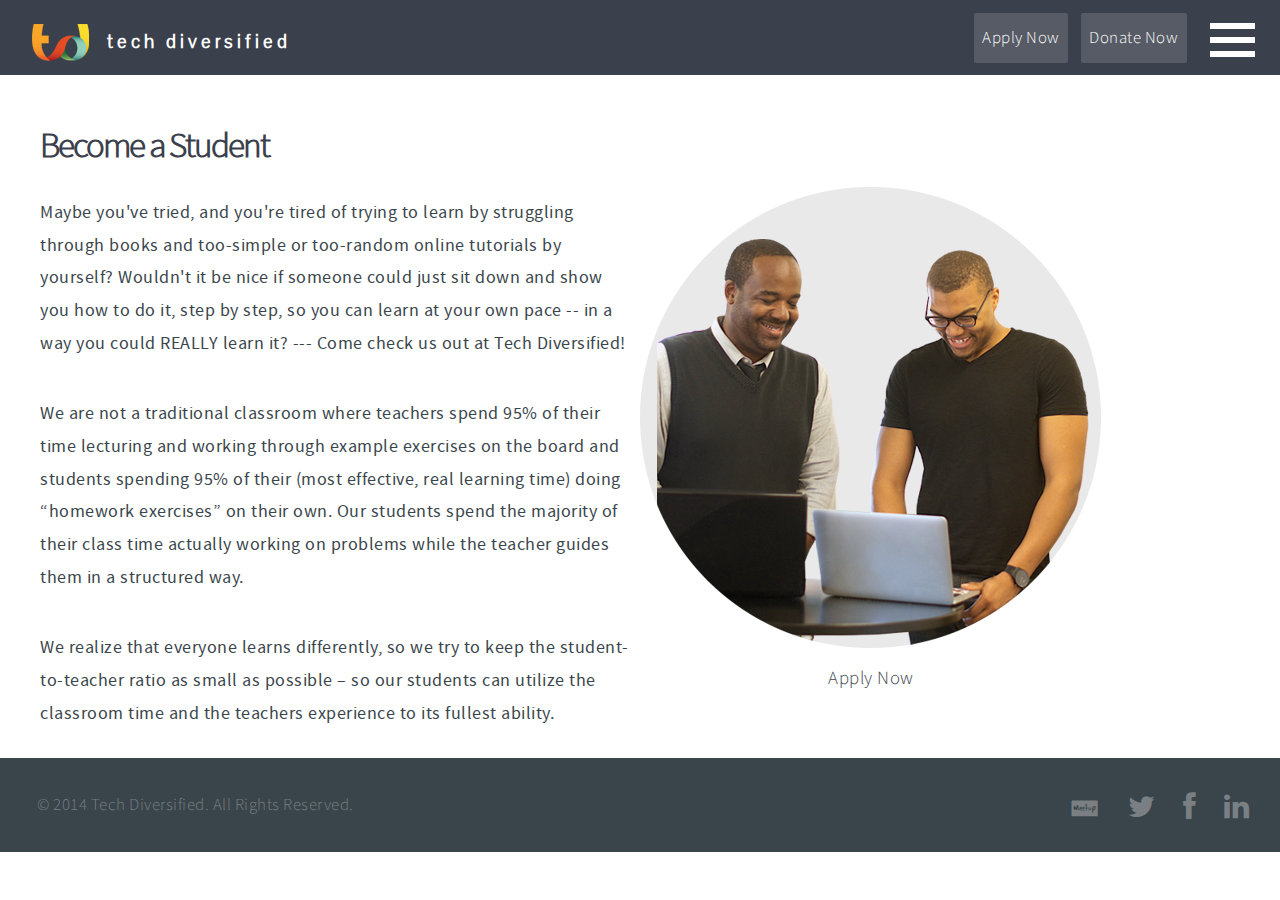
==== commit bc9f9560: "Updating content, fixing flicker on static right menu." ====
--- a/become-a-student.html
+++ b/become-a-student.html
@@ -17,7 +17,7 @@
         <link rel="stylesheet" href="css/skel-noscript.css"/>
         <link rel="stylesheet" href="css/style.css"/>
     </noscript>
-    <link rel="stylesheet" href="css/program.css"/>
+    <link rel="stylesheet" href="css/static.css"/>
     <!--[if lte IE 8]>
     <link rel="stylesheet" href="css/ie/v8.css"/><![endif]-->
 </head>
--- a/css/style.css
+++ b/css/style.css
@@ -287,6 +287,8 @@
     -webkit-transition: all .5s linear 0s; /* This is the animation TO THE RIGHT for the details */
     -ms-transition: all .5s linear 0s; /* This is the animation TO THE RIGHT for the details */
     transition: all .5s linear 0s;
+    -webkit-backface-visibility: hidden;
+    backface-visibility: hidden;
 }
 
 /********/
@@ -526,8 +528,6 @@
 	}
 
 	a {
-		color: #98c593;
-
 		-moz-transition: all 0.2s ease-in-out, color 0.2s ease-in-out;
 		-webkit-transition: all 0.2s ease-in-out, color 0.2s ease-in-out;
 		-o-transition: all 0.2s ease-in-out, color 0.2s ease-in-out;
--- a/css/static.css
+++ b/css/static.css
@@ -0,0 +1,80 @@
+.static-inner{
+    padding: 50px 30px;
+}
+
+#staticWrapper header{
+    margin-left: 10px;
+}
+
+#staticWrapper h2{
+    font-family: source_sans_prolight;
+    color: #3a404c;
+    font-size: 35px;
+}
+
+#staticWrapper .content{
+    font-family: source_sans_proregular;
+    font-size: 18px;
+}
+
+#staticWrapper .content .textBlock{
+    padding: 10px;
+}
+
+#staticWrapper .left{
+    float:left;
+}
+
+#staticWrapper .center{
+    text-align: center;
+}
+
+#staticWrapper .half-width{
+    width: 50%;
+}
+
+
+#staticWrapper div.question {
+    color: #e9746d;
+    font-family: source_sans_prosemibold;
+    font-size: 23px;
+    padding-left: 10px;
+    margin: 20px 0;
+    cursor:pointer;
+}
+
+#staticWrapper div.answer {
+    height: 0px;
+    display: none;
+    padding: 0;
+    color: #000;
+    margin-left: 35px;
+    font-size: 16px;
+}
+
+#staticWrapper div.question.active div.answer{
+    height: auto;
+    padding-top: 15px;
+    display: block;
+}
+
+#staticWrapper div.bio-container{
+    margin-left: 20px;
+    width: 70%;
+}
+
+#staticWrapper div.bio-contianer .name{
+    font-size: 28px;
+}
+
+#staticWrapper div.bio-contianer .title{
+    font-size: 23px;
+}
+
+#staticWrapper li.team-member{
+    margin: 32px 0;
+}
+
+#headerMenuToggle.threeLines, #logo {
+    position: absolute;
+}